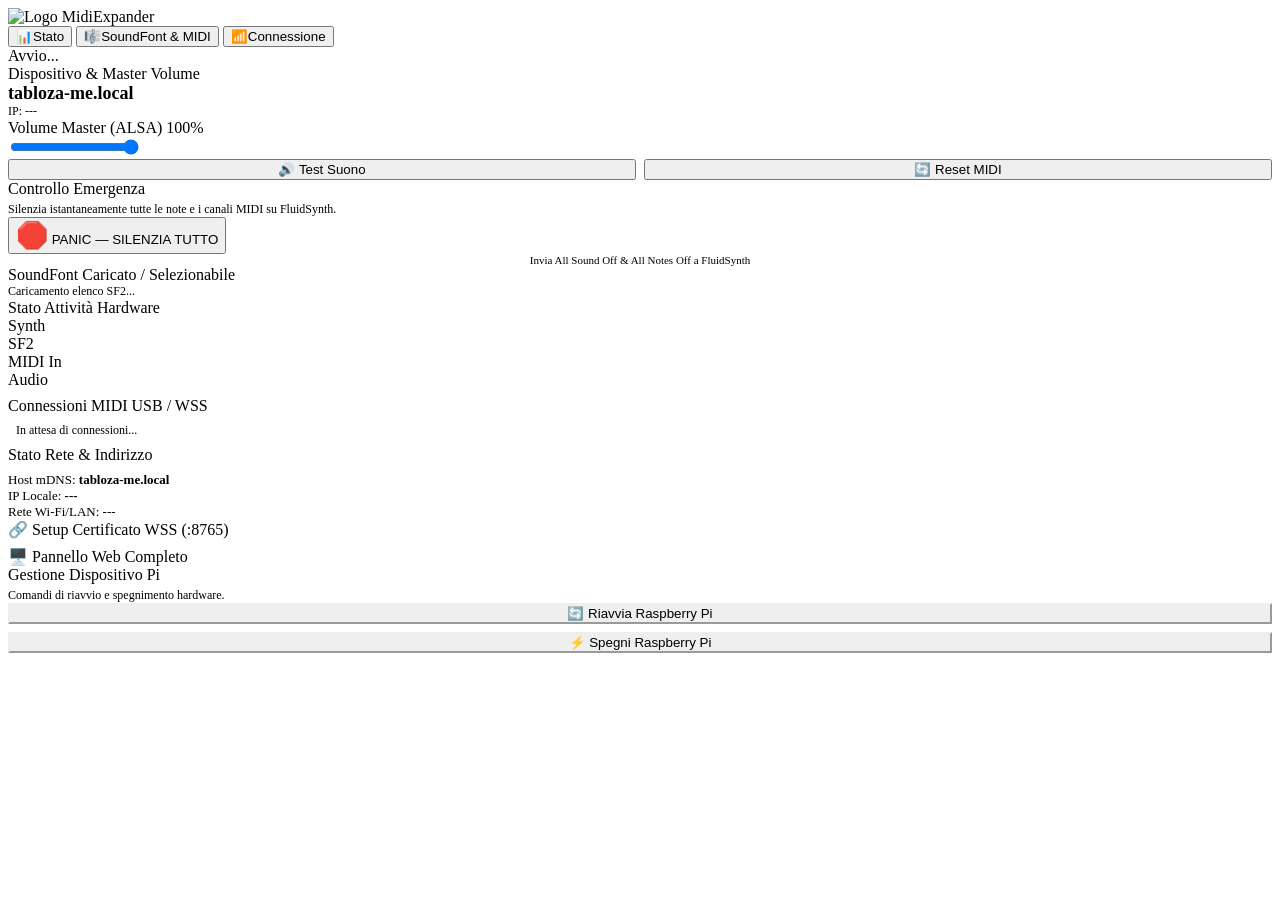
==== src/web/static/kiosk.html @ 0c9ff7b7 "feat: v3.0.0 - Kiosk Touch View per display 4.3, gestione reti Wi-Fi salvate e scansione abilitata i" ====
<!DOCTYPE html>
<html lang="it">
<head>
  <meta charset="UTF-8">
  <meta name="viewport" content="width=device-width, initial-scale=1.0, maximum-scale=1.0, user-scalable=no">
  <title>Tabloza MidiExpander — Touch Kiosk</title>
  <link rel="stylesheet" href="/static/kiosk.css?v=3.0.0">
</head>
<body>
  <div id="kiosk-app">
    <!-- Header & Tab Navigation -->
    <header class="kiosk-header">
      <div class="kiosk-brand">
        <img src="/static/logo-mark.svg" alt="Logo" width="24" height="24">
        <span class="kiosk-brand-title">MidiExpander</span>
      </div>

      <nav class="kiosk-nav">
        <button type="button" class="kiosk-tab-btn active" data-tab="0">
          <span>📊</span><span data-i18n="kioskTabStatus">Stato</span>
        </button>
        <button type="button" class="kiosk-tab-btn" data-tab="1">
          <span>🎼</span><span data-i18n="kioskTabSoundfont">SoundFont & MIDI</span>
        </button>
        <button type="button" class="kiosk-tab-btn" data-tab="2">
          <span>📶</span><span data-i18n="kioskTabConnection">Connessione</span>
        </button>
      </nav>

      <div class="kiosk-status-badge">
        <span class="status-dot" id="status-dot-indicator"></span>
        <span id="status-label-text">Avvio...</span>
      </div>
    </header>

    <!-- Main Viewport Slider -->
    <main class="kiosk-main">
      <div class="kiosk-slider" id="kiosk-slider">

        <!-- PAGE 0: STATO -->
        <div class="kiosk-page">
          <!-- Left Card: Synth & Volume -->
          <div class="kiosk-card">
            <div>
              <div class="card-title">Dispositivo & Master Volume</div>
              <div style="font-size: 18px; font-weight: 700;" id="kiosk-hostname">tabloza-me.local</div>
              <div style="font-size: 12px; color: var(--text-muted);" id="kiosk-ip">IP: ---</div>
            </div>

            <div class="volume-control">
              <div class="volume-header">
                <span>Volume Master (ALSA)</span>
                <span class="volume-val" id="vol-val-text">100%</span>
              </div>
              <input type="range" id="vol-slider" class="kiosk-slider-input" min="0" max="100" value="100">
            </div>

            <div style="display: flex; gap: 8px;">
              <button type="button" id="btn-sound-test" class="kiosk-btn kiosk-btn-primary" style="flex: 1;">
                🔊 Test Suono
              </button>
              <button type="button" id="btn-midi-reset" class="kiosk-btn" style="flex: 1;">
                🔄 Reset MIDI
              </button>
            </div>
          </div>

          <!-- Right Card: Panic Stop Notes -->
          <div class="kiosk-card">
            <div>
              <div class="card-title">Controllo Emergenza</div>
              <div style="font-size: 12px; color: var(--text-muted); margin-top: 4px;">
                Silenzia istantaneamente tutte le note e i canali MIDI su FluidSynth.
              </div>
            </div>

            <button type="button" id="btn-panic-stop" class="btn-panic">
              <span style="font-size: 26px;">🛑</span>
              <span id="panic-btn-text">PANIC — SILENZIA TUTTO</span>
            </button>

            <div style="font-size: 11px; color: var(--text-muted); text-align: center;">
              Invia All Sound Off & All Notes Off a FluidSynth
            </div>
          </div>
        </div>

        <!-- PAGE 1: SOUNDFONT & MIDI -->
        <div class="kiosk-page">
          <!-- Left Card: SoundFont Select -->
          <div class="kiosk-card">
            <div class="card-title">SoundFont Caricato / Selezionabile</div>
            <div class="sf2-scroll-list" id="sf2-list-container">
              <div style="color: var(--text-muted); font-size: 12px;">Caricamento elenco SF2...</div>
            </div>
          </div>

          <!-- Right Card: Activity & MIDI Inputs -->
          <div class="kiosk-card">
            <div>
              <div class="card-title">Stato Attività Hardware</div>
              <div class="activity-grid">
                <div class="act-box">
                  <div class="act-dot" id="dot-synth"></div>
                  <div class="act-label">Synth</div>
                </div>
                <div class="act-box">
                  <div class="act-dot" id="dot-sf2"></div>
                  <div class="act-label">SF2</div>
                </div>
                <div class="act-box">
                  <div class="act-dot" id="dot-midi"></div>
                  <div class="act-label">MIDI In</div>
                </div>
                <div class="act-box">
                  <div class="act-dot" id="dot-audio"></div>
                  <div class="act-label">Audio</div>
                </div>
              </div>
            </div>

            <div>
              <div class="card-title" style="margin-top: 8px;">Connessioni MIDI USB / WSS</div>
              <div id="kiosk-midi-inputs" style="font-size: 12px; color: var(--text-muted); background: var(--bg-dark); padding: 8px; border-radius: 6px; border: 1px solid var(--border-color);">
                In attesa di connessioni...
              </div>
            </div>
          </div>
        </div>

        <!-- PAGE 2: CONNESSIONE -->
        <div class="kiosk-page">
          <!-- Left Card: Rete & mDNS -->
          <div class="kiosk-card">
            <div>
              <div class="card-title">Stato Rete & Indirizzo</div>
              <div style="margin-top: 8px; font-size: 13px;">
                <div><span style="color: var(--text-muted);">Host mDNS:</span> <strong style="color: var(--accent-cyan);" id="net-mdns">tabloza-me.local</strong></div>
                <div><span style="color: var(--text-muted);">IP Locale:</span> <strong id="net-ip">---</strong></div>
                <div><span style="color: var(--text-muted);">Rete Wi-Fi/LAN:</span> <span id="net-name">---</span></div>
              </div>
            </div>

            <div style="display: flex; flex-direction: column; gap: 8px;">
              <a href="https://tabloza-me.local:8765/setup" target="_blank" class="kiosk-btn" style="text-decoration: none; color: var(--accent-cyan);">
                🔗 Setup Certificato WSS (:8765)
              </a>
              <a href="/" target="_blank" class="kiosk-btn" style="text-decoration: none; color: var(--text-main);">
                🖥️ Pannello Web Completo
              </a>
            </div>
          </div>

          <!-- Right Card: System Control -->
          <div class="kiosk-card">
            <div>
              <div class="card-title">Gestione Dispositivo Pi</div>
              <div style="font-size: 12px; color: var(--text-muted); margin-top: 4px;">
                Comandi di riavvio e spegnimento hardware.
              </div>
            </div>

            <div style="display: flex; flex-direction: column; gap: 8px;">
              <button type="button" id="btn-reboot" class="kiosk-btn" style="border-color: var(--accent-orange); color: var(--accent-orange);">
                🔄 Riavvia Raspberry Pi
              </button>
              <button type="button" id="btn-shutdown" class="kiosk-btn" style="border-color: var(--accent-red); color: var(--accent-red);">
                ⚡ Spegni Raspberry Pi
              </button>
            </div>
          </div>
        </div>

      </div>
    </main>
  </div>

  <script src="/static/kiosk.js?v=1.0.0"></script>
</body>
</html>
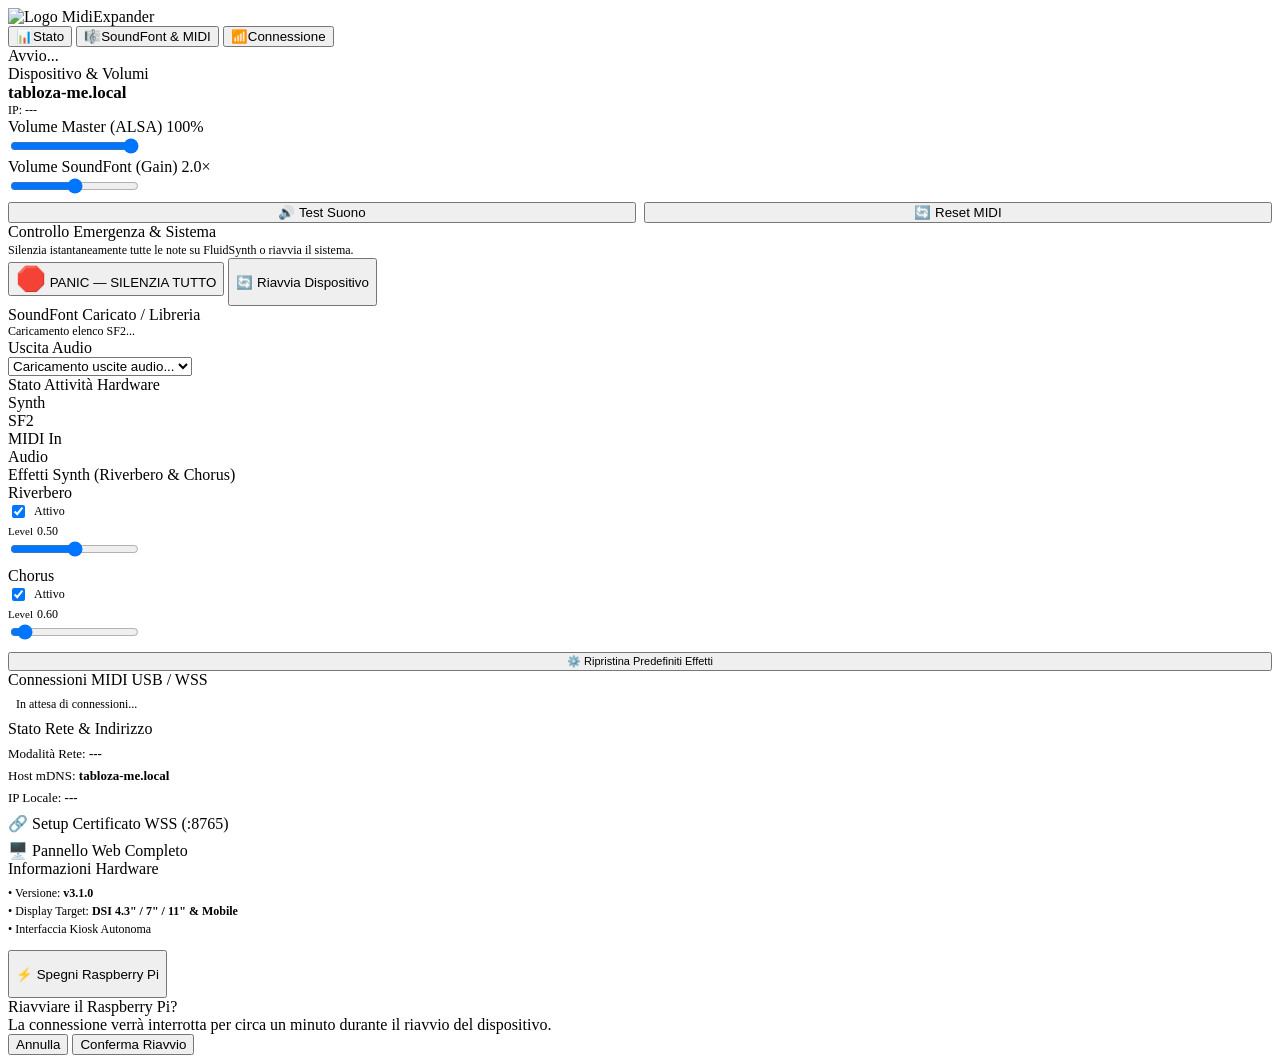
==== commit 632e05b1: "feat: v3.1.0 - Kiosk Touch UI con scroll indipendente, volume SF2 gain, reboot modal, selettore audi" ====
--- a/src/web/static/kiosk.html
+++ b/src/web/static/kiosk.html
@@ -4,7 +4,7 @@
   <meta charset="UTF-8">
   <meta name="viewport" content="width=device-width, initial-scale=1.0, maximum-scale=1.0, user-scalable=no">
   <title>Tabloza MidiExpander — Touch Kiosk</title>
-  <link rel="stylesheet" href="/static/kiosk.css?v=3.0.0">
+  <link rel="stylesheet" href="/static/kiosk.css?v=3.1.0">
 </head>
 <body>
   <div id="kiosk-app">
@@ -28,8 +28,8 @@
       </nav>
 
       <div class="kiosk-status-badge">
-        <span class="status-dot" id="status-dot-indicator"></span>
-        <span id="status-label-text">Avvio...</span>
+        <span class="status-dot startup" id="status-dot-indicator"></span>
+        <span id="status-label-text" data-i18n="kioskStatusStarting">Avvio...</span>
       </div>
     </header>
 
@@ -39,14 +39,15 @@
 
         <!-- PAGE 0: STATO -->
         <div class="kiosk-page">
-          <!-- Left Card: Synth & Volume -->
-          <div class="kiosk-card">
-            <div>
-              <div class="card-title">Dispositivo & Master Volume</div>
-              <div style="font-size: 18px; font-weight: 700;" id="kiosk-hostname">tabloza-me.local</div>
+          <!-- Left Card: Server Info, Master Volume & SF2 Gain -->
+          <div class="kiosk-card">
+            <div>
+              <div class="card-title">Dispositivo & Volumi</div>
+              <div style="font-size: 17px; font-weight: 700;" id="kiosk-hostname">tabloza-me.local</div>
               <div style="font-size: 12px; color: var(--text-muted);" id="kiosk-ip">IP: ---</div>
             </div>
 
+            <!-- Master Volume (ALSA) -->
             <div class="volume-control">
               <div class="volume-header">
                 <span>Volume Master (ALSA)</span>
@@ -55,7 +56,16 @@
               <input type="range" id="vol-slider" class="kiosk-slider-input" min="0" max="100" value="100">
             </div>
 
-            <div style="display: flex; gap: 8px;">
+            <!-- SoundFont Volume (SF2 Gain) -->
+            <div class="volume-control">
+              <div class="volume-header">
+                <span>Volume SoundFont (Gain)</span>
+                <span class="volume-val" id="sf2-gain-text">2.0×</span>
+              </div>
+              <input type="range" id="sf2-gain-slider" class="kiosk-slider-input" min="0" max="400" step="5" value="200">
+            </div>
+
+            <div style="display: flex; gap: 8px; margin-top: 4px;">
               <button type="button" id="btn-sound-test" class="kiosk-btn kiosk-btn-primary" style="flex: 1;">
                 🔊 Test Suono
               </button>
@@ -65,23 +75,23 @@
             </div>
           </div>
 
-          <!-- Right Card: Panic Stop Notes -->
-          <div class="kiosk-card">
-            <div>
-              <div class="card-title">Controllo Emergenza</div>
-              <div style="font-size: 12px; color: var(--text-muted); margin-top: 4px;">
-                Silenzia istantaneamente tutte le note e i canali MIDI su FluidSynth.
+          <!-- Right Card: Panic Stop Notes & Reboot -->
+          <div class="kiosk-card">
+            <div>
+              <div class="card-title">Controllo Emergenza & Sistema</div>
+              <div style="font-size: 12px; color: var(--text-muted); margin-top: 2px;">
+                Silenzia istantaneamente tutte le note su FluidSynth o riavvia il sistema.
               </div>
             </div>
 
             <button type="button" id="btn-panic-stop" class="btn-panic">
-              <span style="font-size: 26px;">🛑</span>
+              <span style="font-size: 24px;">🛑</span>
               <span id="panic-btn-text">PANIC — SILENZIA TUTTO</span>
             </button>
 
-            <div style="font-size: 11px; color: var(--text-muted); text-align: center;">
-              Invia All Sound Off & All Notes Off a FluidSynth
-            </div>
+            <button type="button" id="btn-open-reboot-modal" class="kiosk-btn kiosk-btn-danger" style="height: 48px;">
+              🔄 Riavvia Dispositivo
+            </button>
           </div>
         </div>
 
@@ -89,14 +99,23 @@
         <div class="kiosk-page">
           <!-- Left Card: SoundFont Select -->
           <div class="kiosk-card">
-            <div class="card-title">SoundFont Caricato / Selezionabile</div>
+            <div class="card-title">SoundFont Caricato / Libreria</div>
             <div class="sf2-scroll-list" id="sf2-list-container">
               <div style="color: var(--text-muted); font-size: 12px;">Caricamento elenco SF2...</div>
             </div>
           </div>
 
-          <!-- Right Card: Activity & MIDI Inputs -->
-          <div class="kiosk-card">
+          <!-- Right Card: Audio Output, Activity & Effects -->
+          <div class="kiosk-card">
+            <!-- Audio Output Device Picker -->
+            <div>
+              <div class="card-title">Uscita Audio</div>
+              <select id="kiosk-audio-device-select" class="kiosk-select">
+                <option value="">Caricamento uscite audio...</option>
+              </select>
+            </div>
+
+            <!-- Activity Status LEDs matching Standard UI -->
             <div>
               <div class="card-title">Stato Attività Hardware</div>
               <div class="activity-grid">
@@ -119,8 +138,48 @@
               </div>
             </div>
 
-            <div>
-              <div class="card-title" style="margin-top: 8px;">Connessioni MIDI USB / WSS</div>
+            <!-- Synth Effects (Reverb & Chorus) -->
+            <div>
+              <div class="card-title">Effetti Synth (Riverbero & Chorus)</div>
+              
+              <!-- Reverb -->
+              <div class="effect-box">
+                <div class="effect-header">
+                  <span class="effect-title">Riverbero</span>
+                  <label style="display: flex; align-items: center; gap: 6px; font-size: 12px; cursor: pointer;">
+                    <input type="checkbox" id="kiosk-reverb-toggle" checked> Attivo
+                  </label>
+                </div>
+                <div class="volume-header">
+                  <span style="font-size: 11px; color: var(--text-muted);">Level</span>
+                  <span class="volume-val" id="reverb-val-text" style="font-size: 12px;">0.50</span>
+                </div>
+                <input type="range" id="kiosk-reverb-level" class="kiosk-slider-input" min="0" max="1" step="0.01" value="0.5">
+              </div>
+
+              <!-- Chorus -->
+              <div class="effect-box" style="margin-top: 6px;">
+                <div class="effect-header">
+                  <span class="effect-title">Chorus</span>
+                  <label style="display: flex; align-items: center; gap: 6px; font-size: 12px; cursor: pointer;">
+                    <input type="checkbox" id="kiosk-chorus-toggle" checked> Attivo
+                  </label>
+                </div>
+                <div class="volume-header">
+                  <span style="font-size: 11px; color: var(--text-muted);">Level</span>
+                  <span class="volume-val" id="chorus-val-text" style="font-size: 12px;">0.60</span>
+                </div>
+                <input type="range" id="kiosk-chorus-level" class="kiosk-slider-input" min="0" max="10" step="0.05" value="0.6">
+              </div>
+
+              <button type="button" id="btn-kiosk-reset-effects" class="kiosk-btn" style="margin-top: 8px; width: 100%; font-size: 11px;">
+                ⚙️ Ripristina Predefiniti Effetti
+              </button>
+            </div>
+
+            <!-- MIDI Inputs -->
+            <div>
+              <div class="card-title">Connessioni MIDI USB / WSS</div>
               <div id="kiosk-midi-inputs" style="font-size: 12px; color: var(--text-muted); background: var(--bg-dark); padding: 8px; border-radius: 6px; border: 1px solid var(--border-color);">
                 In attesa di connessioni...
               </div>
@@ -134,14 +193,14 @@
           <div class="kiosk-card">
             <div>
               <div class="card-title">Stato Rete & Indirizzo</div>
-              <div style="margin-top: 8px; font-size: 13px;">
-                <div><span style="color: var(--text-muted);">Host mDNS:</span> <strong style="color: var(--accent-cyan);" id="net-mdns">tabloza-me.local</strong></div>
+              <div style="margin-top: 8px; font-size: 13px; display: flex; flex-direction: column; gap: 6px;">
+                <div><span style="color: var(--text-muted);">Modalità Rete:</span> <strong style="color: var(--accent-cyan);" id="net-mode-label">---</strong></div>
+                <div><span style="color: var(--text-muted);">Host mDNS:</span> <strong style="color: var(--text-main);" id="net-mdns">tabloza-me.local</strong></div>
                 <div><span style="color: var(--text-muted);">IP Locale:</span> <strong id="net-ip">---</strong></div>
-                <div><span style="color: var(--text-muted);">Rete Wi-Fi/LAN:</span> <span id="net-name">---</span></div>
-              </div>
-            </div>
-
-            <div style="display: flex; flex-direction: column; gap: 8px;">
+              </div>
+            </div>
+
+            <div style="display: flex; flex-direction: column; gap: 8px; margin-top: 8px;">
               <a href="https://tabloza-me.local:8765/setup" target="_blank" class="kiosk-btn" style="text-decoration: none; color: var(--accent-cyan);">
                 🔗 Setup Certificato WSS (:8765)
               </a>
@@ -151,30 +210,47 @@
             </div>
           </div>
 
-          <!-- Right Card: System Control -->
-          <div class="kiosk-card">
-            <div>
-              <div class="card-title">Gestione Dispositivo Pi</div>
-              <div style="font-size: 12px; color: var(--text-muted); margin-top: 4px;">
-                Comandi di riavvio e spegnimento hardware.
-              </div>
-            </div>
-
-            <div style="display: flex; flex-direction: column; gap: 8px;">
-              <button type="button" id="btn-reboot" class="kiosk-btn" style="border-color: var(--accent-orange); color: var(--accent-orange);">
-                🔄 Riavvia Raspberry Pi
-              </button>
-              <button type="button" id="btn-shutdown" class="kiosk-btn" style="border-color: var(--accent-red); color: var(--accent-red);">
-                ⚡ Spegni Raspberry Pi
-              </button>
-            </div>
+          <!-- Right Card: System Info -->
+          <div class="kiosk-card">
+            <div>
+              <div class="card-title">Informazioni Hardware</div>
+              <div style="font-size: 12px; color: var(--text-muted); margin-top: 6px; line-height: 1.5;">
+                <div>• Versione: <strong id="kiosk-version-text" style="color: var(--text-main);">v3.1.0</strong></div>
+                <div>• Display Target: <strong style="color: var(--accent-cyan);">DSI 4.3" / 7" / 11" & Mobile</strong></div>
+                <div>• Interfaccia Kiosk Autonoma</div>
+              </div>
+            </div>
+
+            <button type="button" id="btn-shutdown" class="kiosk-btn kiosk-btn-danger" style="height: 48px; margin-top: 12px;">
+              ⚡ Spegni Raspberry Pi
+            </button>
           </div>
         </div>
 
       </div>
     </main>
+
+    <!-- REBOOT CONFIRMATION MODAL -->
+    <div id="reboot-modal" class="kiosk-modal-overlay hidden">
+      <div class="kiosk-modal-card">
+        <div class="kiosk-modal-title" data-i18n="kioskRebootModalTitle">Riavviare il Raspberry Pi?</div>
+        <div class="kiosk-modal-body" data-i18n="kioskRebootModalBody">
+          La connessione verrà interrotta per circa un minuto durante il riavvio del dispositivo.
+        </div>
+        <div class="kiosk-modal-actions">
+          <button type="button" id="btn-reboot-modal-cancel" class="kiosk-btn" style="flex: 1;" data-i18n="kioskModalCancel">
+            Annulla
+          </button>
+          <button type="button" id="btn-reboot-modal-confirm" class="kiosk-btn kiosk-btn-danger" style="flex: 1;" data-i18n="kioskModalConfirm">
+            Conferma Riavvio
+          </button>
+        </div>
+      </div>
+    </div>
+
   </div>
 
-  <script src="/static/kiosk.js?v=1.0.0"></script>
+  <script src="/static/i18n.js?v=3.1.0"></script>
+  <script src="/static/kiosk.js?v=3.1.0"></script>
 </body>
 </html>
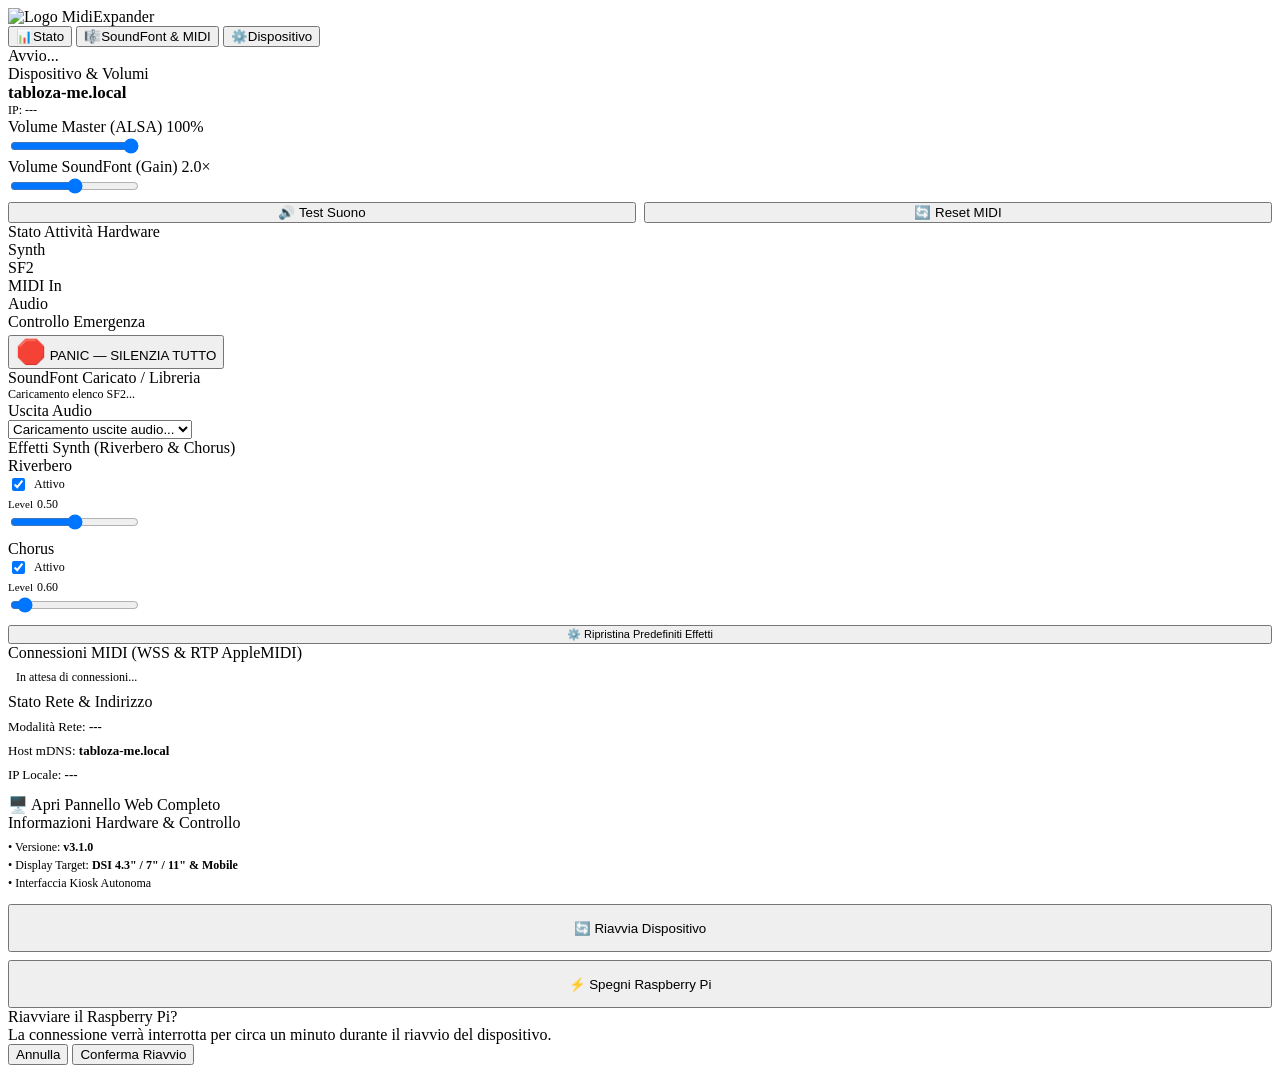
==== commit d32cc692: "fix: Kiosk UI layout mobile, LED stato pronto/caricamento, spostamento attivita su Tab 1 e Dispositi" ====
--- a/src/web/static/kiosk.html
+++ b/src/web/static/kiosk.html
@@ -23,7 +23,7 @@
           <span>🎼</span><span data-i18n="kioskTabSoundfont">SoundFont & MIDI</span>
         </button>
         <button type="button" class="kiosk-tab-btn" data-tab="2">
-          <span>📶</span><span data-i18n="kioskTabConnection">Connessione</span>
+          <span>⚙️</span><span data-i18n="kioskTabConnection">Dispositivo</span>
         </button>
       </nav>
 
@@ -39,7 +39,7 @@
 
         <!-- PAGE 0: STATO -->
         <div class="kiosk-page">
-          <!-- Left Card: Server Info, Master Volume & SF2 Gain -->
+          <!-- Left Card: Dispositivo & Volumi -->
           <div class="kiosk-card">
             <div>
               <div class="card-title">Dispositivo & Volumi</div>
@@ -75,37 +75,53 @@
             </div>
           </div>
 
-          <!-- Right Card: Panic Stop Notes & Reboot -->
-          <div class="kiosk-card">
-            <div>
-              <div class="card-title">Controllo Emergenza & Sistema</div>
-              <div style="font-size: 12px; color: var(--text-muted); margin-top: 2px;">
-                Silenzia istantaneamente tutte le note su FluidSynth o riavvia il sistema.
-              </div>
-            </div>
-
-            <button type="button" id="btn-panic-stop" class="btn-panic">
-              <span style="font-size: 24px;">🛑</span>
-              <span id="panic-btn-text">PANIC — SILENZIA TUTTO</span>
-            </button>
-
-            <button type="button" id="btn-open-reboot-modal" class="kiosk-btn kiosk-btn-danger" style="height: 48px;">
-              🔄 Riavvia Dispositivo
-            </button>
+          <!-- Right Card: Stato Attività Hardware & Panic -->
+          <div class="kiosk-card">
+            <!-- Activity Status LEDs matching Standard UI -->
+            <div>
+              <div class="card-title">Stato Attività Hardware</div>
+              <div class="activity-grid">
+                <div class="act-box">
+                  <div class="act-dot" id="dot-synth"></div>
+                  <div class="act-label">Synth</div>
+                </div>
+                <div class="act-box">
+                  <div class="act-dot" id="dot-sf2"></div>
+                  <div class="act-label">SF2</div>
+                </div>
+                <div class="act-box">
+                  <div class="act-dot" id="dot-midi"></div>
+                  <div class="act-label">MIDI In</div>
+                </div>
+                <div class="act-box">
+                  <div class="act-dot" id="dot-audio"></div>
+                  <div class="act-label">Audio</div>
+                </div>
+              </div>
+            </div>
+
+            <!-- Big Panic Button -->
+            <div>
+              <div class="card-title">Controllo Emergenza</div>
+              <button type="button" id="btn-panic-stop" class="btn-panic" style="margin-top: 4px;">
+                <span style="font-size: 24px;">🛑</span>
+                <span id="panic-btn-text">PANIC — SILENZIA TUTTO</span>
+              </button>
+            </div>
           </div>
         </div>
 
         <!-- PAGE 1: SOUNDFONT & MIDI -->
         <div class="kiosk-page">
           <!-- Left Card: SoundFont Select -->
-          <div class="kiosk-card">
+          <div class="kiosk-card" style="display: flex; flex-direction: column;">
             <div class="card-title">SoundFont Caricato / Libreria</div>
             <div class="sf2-scroll-list" id="sf2-list-container">
               <div style="color: var(--text-muted); font-size: 12px;">Caricamento elenco SF2...</div>
             </div>
           </div>
 
-          <!-- Right Card: Audio Output, Activity & Effects -->
+          <!-- Right Card: Audio Output, Effects & MIDI Connections -->
           <div class="kiosk-card">
             <!-- Audio Output Device Picker -->
             <div>
@@ -113,29 +129,6 @@
               <select id="kiosk-audio-device-select" class="kiosk-select">
                 <option value="">Caricamento uscite audio...</option>
               </select>
-            </div>
-
-            <!-- Activity Status LEDs matching Standard UI -->
-            <div>
-              <div class="card-title">Stato Attività Hardware</div>
-              <div class="activity-grid">
-                <div class="act-box">
-                  <div class="act-dot" id="dot-synth"></div>
-                  <div class="act-label">Synth</div>
-                </div>
-                <div class="act-box">
-                  <div class="act-dot" id="dot-sf2"></div>
-                  <div class="act-label">SF2</div>
-                </div>
-                <div class="act-box">
-                  <div class="act-dot" id="dot-midi"></div>
-                  <div class="act-label">MIDI In</div>
-                </div>
-                <div class="act-box">
-                  <div class="act-dot" id="dot-audio"></div>
-                  <div class="act-label">Audio</div>
-                </div>
-              </div>
             </div>
 
             <!-- Synth Effects (Reverb & Chorus) -->
@@ -177,9 +170,9 @@
               </button>
             </div>
 
-            <!-- MIDI Inputs -->
-            <div>
-              <div class="card-title">Connessioni MIDI USB / WSS</div>
+            <!-- MIDI Inputs (WSS & RTP AppleMIDI) -->
+            <div>
+              <div class="card-title">Connessioni MIDI (WSS & RTP AppleMIDI)</div>
               <div id="kiosk-midi-inputs" style="font-size: 12px; color: var(--text-muted); background: var(--bg-dark); padding: 8px; border-radius: 6px; border: 1px solid var(--border-color);">
                 In attesa di connessioni...
               </div>
@@ -187,33 +180,30 @@
           </div>
         </div>
 
-        <!-- PAGE 2: CONNESSIONE -->
+        <!-- PAGE 2: DISPOSITIVO -->
         <div class="kiosk-page">
           <!-- Left Card: Rete & mDNS -->
           <div class="kiosk-card">
             <div>
               <div class="card-title">Stato Rete & Indirizzo</div>
-              <div style="margin-top: 8px; font-size: 13px; display: flex; flex-direction: column; gap: 6px;">
+              <div style="margin-top: 8px; font-size: 13px; display: flex; flex-direction: column; gap: 8px;">
                 <div><span style="color: var(--text-muted);">Modalità Rete:</span> <strong style="color: var(--accent-cyan);" id="net-mode-label">---</strong></div>
                 <div><span style="color: var(--text-muted);">Host mDNS:</span> <strong style="color: var(--text-main);" id="net-mdns">tabloza-me.local</strong></div>
                 <div><span style="color: var(--text-muted);">IP Locale:</span> <strong id="net-ip">---</strong></div>
               </div>
             </div>
 
-            <div style="display: flex; flex-direction: column; gap: 8px; margin-top: 8px;">
-              <a href="https://tabloza-me.local:8765/setup" target="_blank" class="kiosk-btn" style="text-decoration: none; color: var(--accent-cyan);">
-                🔗 Setup Certificato WSS (:8765)
+            <div style="display: flex; flex-direction: column; gap: 8px; margin-top: 12px;">
+              <a href="/" target="_blank" class="kiosk-btn" style="text-decoration: none; color: var(--text-main);">
+                🖥️ Apri Pannello Web Completo
               </a>
-              <a href="/" target="_blank" class="kiosk-btn" style="text-decoration: none; color: var(--text-main);">
-                🖥️ Pannello Web Completo
-              </a>
-            </div>
-          </div>
-
-          <!-- Right Card: System Info -->
-          <div class="kiosk-card">
-            <div>
-              <div class="card-title">Informazioni Hardware</div>
+            </div>
+          </div>
+
+          <!-- Right Card: System Control & Reboot/Shutdown -->
+          <div class="kiosk-card">
+            <div>
+              <div class="card-title">Informazioni Hardware & Controllo</div>
               <div style="font-size: 12px; color: var(--text-muted); margin-top: 6px; line-height: 1.5;">
                 <div>• Versione: <strong id="kiosk-version-text" style="color: var(--text-main);">v3.1.0</strong></div>
                 <div>• Display Target: <strong style="color: var(--accent-cyan);">DSI 4.3" / 7" / 11" & Mobile</strong></div>
@@ -221,9 +211,14 @@
               </div>
             </div>
 
-            <button type="button" id="btn-shutdown" class="kiosk-btn kiosk-btn-danger" style="height: 48px; margin-top: 12px;">
-              ⚡ Spegni Raspberry Pi
-            </button>
+            <div style="display: flex; flex-direction: column; gap: 8px; margin-top: 12px;">
+              <button type="button" id="btn-open-reboot-modal" class="kiosk-btn kiosk-btn-danger" style="height: 48px;">
+                🔄 Riavvia Dispositivo
+              </button>
+              <button type="button" id="btn-shutdown" class="kiosk-btn kiosk-btn-danger" style="height: 48px;">
+                ⚡ Spegni Raspberry Pi
+              </button>
+            </div>
           </div>
         </div>
 
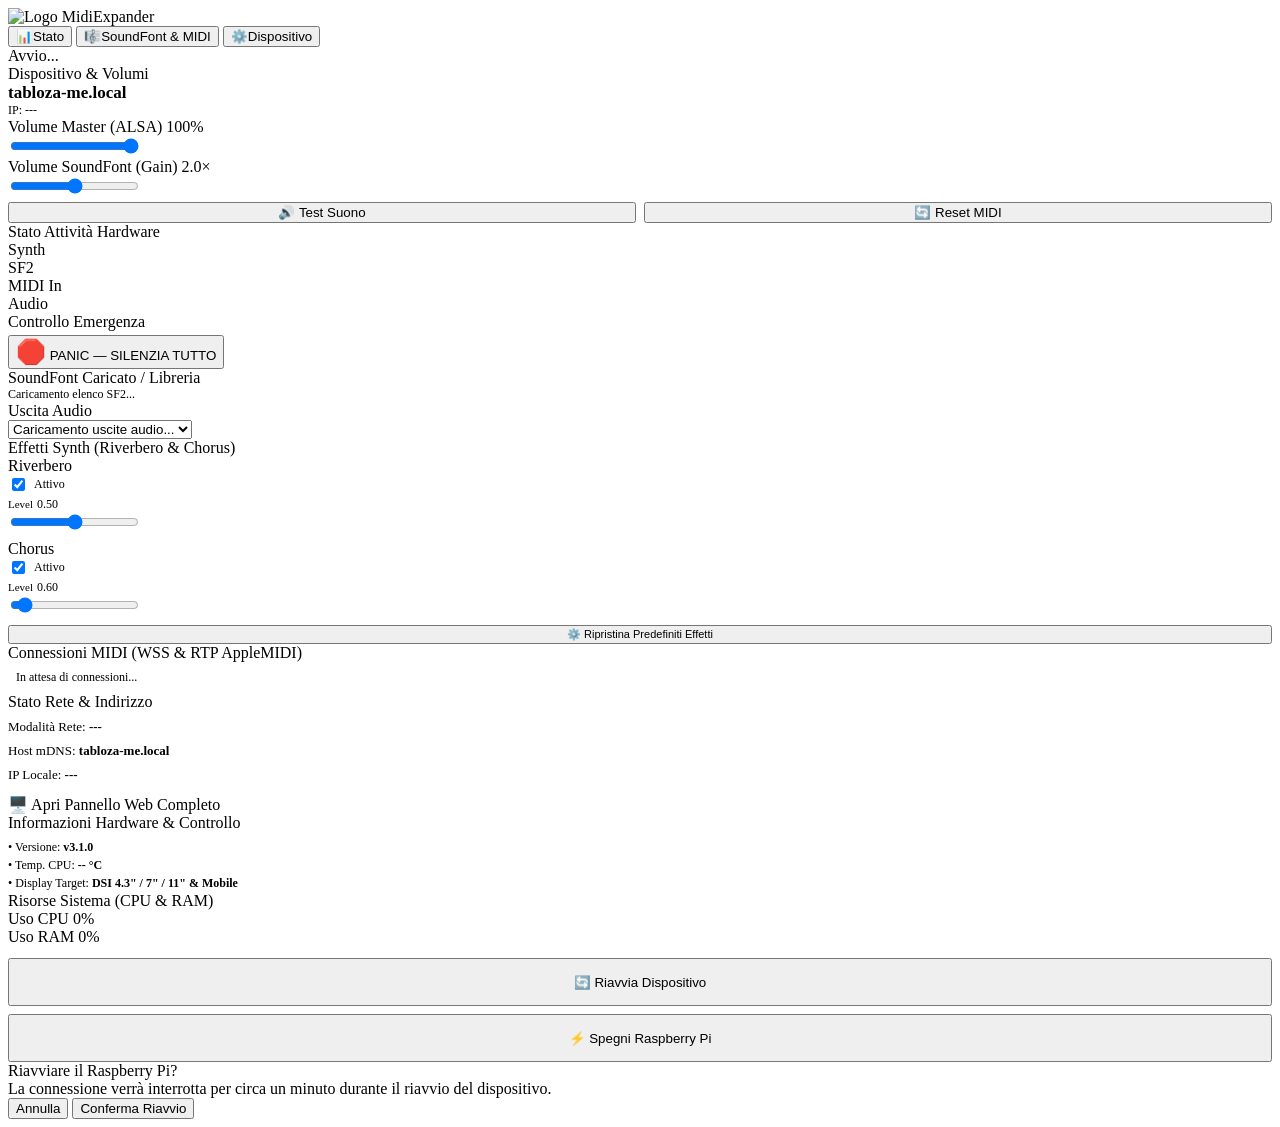
==== commit 0be1bcf7: "feat: v3.1.0 - Pulsanti Carica e Predefinito per SF2, Riquadri CPU % e RAM % su Kiosk Tab 3, ed endp" ====
--- a/src/web/static/kiosk.html
+++ b/src/web/static/kiosk.html
@@ -206,8 +206,34 @@
               <div class="card-title">Informazioni Hardware & Controllo</div>
               <div style="font-size: 12px; color: var(--text-muted); margin-top: 6px; line-height: 1.5;">
                 <div>• Versione: <strong id="kiosk-version-text" style="color: var(--text-main);">v3.1.0</strong></div>
+                <div>• Temp. CPU: <strong id="stat-temp-val" style="color: var(--accent-cyan);">-- °C</strong></div>
                 <div>• Display Target: <strong style="color: var(--accent-cyan);">DSI 4.3" / 7" / 11" & Mobile</strong></div>
-                <div>• Interfaccia Kiosk Autonoma</div>
+              </div>
+            </div>
+
+            <!-- Stats Hardware (CPU & RAM) -->
+            <div>
+              <div class="card-title">Risorse Sistema (CPU & RAM)</div>
+              <div class="stats-grid">
+                <div class="stat-box">
+                  <div class="stat-box-header">
+                    <span data-i18n="kioskCpuUsage">Uso CPU</span>
+                    <span class="stat-val" id="stat-cpu-val">0%</span>
+                  </div>
+                  <div class="stat-bar-track">
+                    <div class="stat-bar-fill" id="stat-cpu-fill" style="width: 0%;"></div>
+                  </div>
+                </div>
+
+                <div class="stat-box">
+                  <div class="stat-box-header">
+                    <span data-i18n="kioskRamUsage">Uso RAM</span>
+                    <span class="stat-val" id="stat-ram-val">0%</span>
+                  </div>
+                  <div class="stat-bar-track">
+                    <div class="stat-bar-fill" id="stat-ram-fill" style="width: 0%;"></div>
+                  </div>
+                </div>
               </div>
             </div>
 
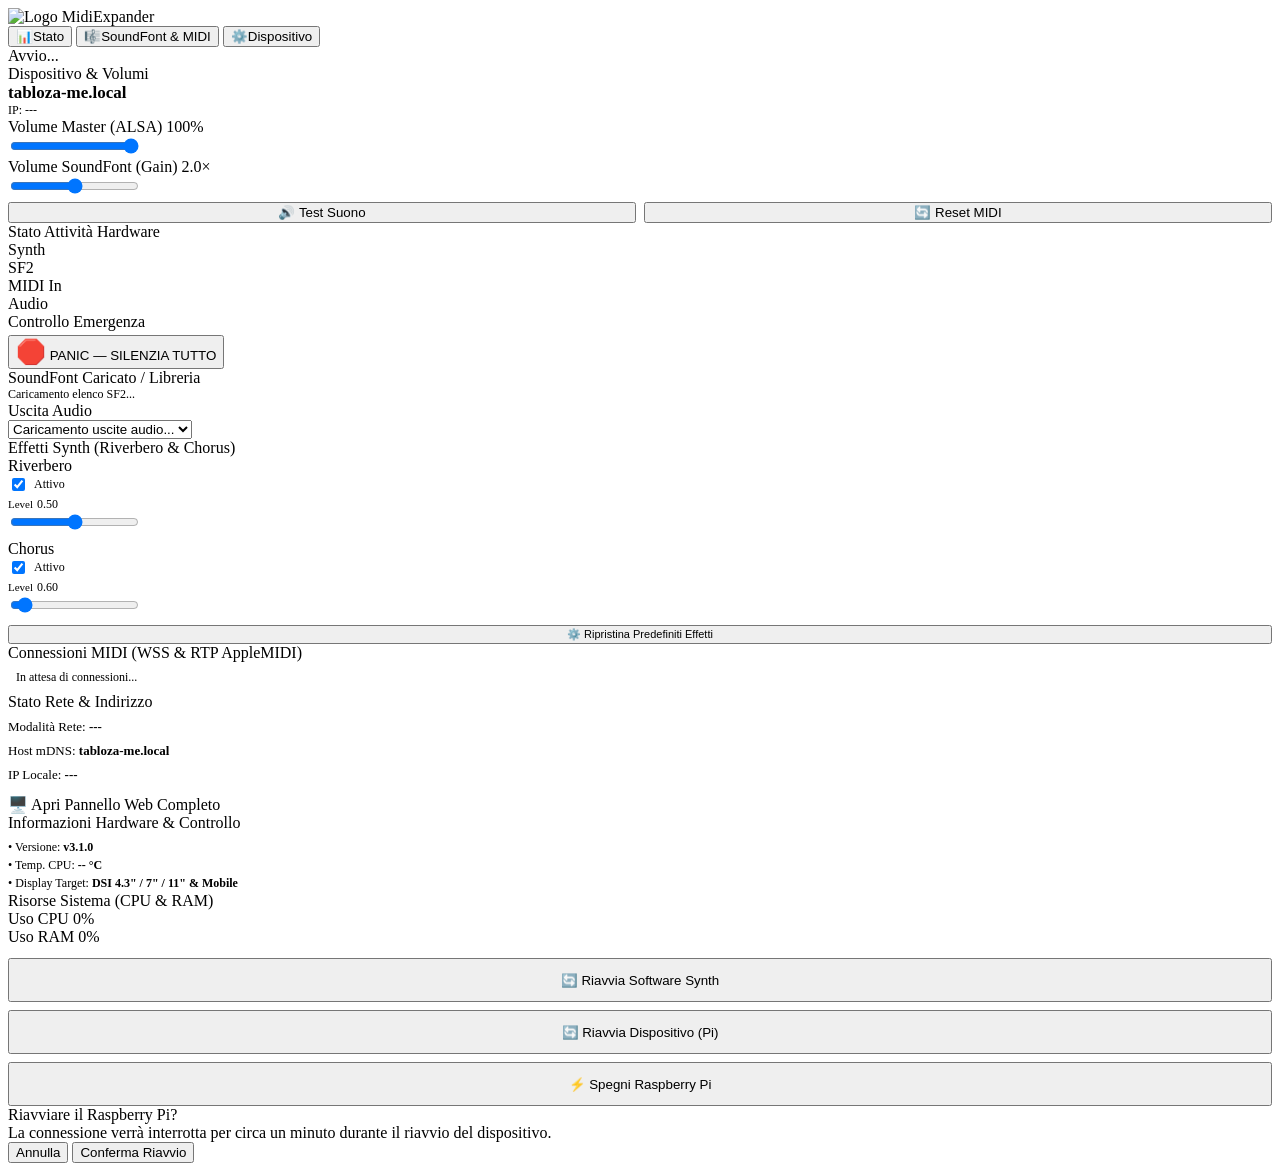
==== commit e66207ce: "feat: pulsante Riavvia Software in entrambe le interfacce ed endpoint /api/synth/restart-software" ====
--- a/src/web/static/kiosk.html
+++ b/src/web/static/kiosk.html
@@ -238,10 +238,13 @@
             </div>
 
             <div style="display: flex; flex-direction: column; gap: 8px; margin-top: 12px;">
-              <button type="button" id="btn-open-reboot-modal" class="kiosk-btn kiosk-btn-danger" style="height: 48px;">
-                🔄 Riavvia Dispositivo
-              </button>
-              <button type="button" id="btn-shutdown" class="kiosk-btn kiosk-btn-danger" style="height: 48px;">
+              <button type="button" id="btn-kiosk-restart-software" class="kiosk-btn kiosk-btn-primary" style="height: 44px;">
+                🔄 Riavvia Software Synth
+              </button>
+              <button type="button" id="btn-open-reboot-modal" class="kiosk-btn kiosk-btn-danger" style="height: 44px;">
+                🔄 Riavvia Dispositivo (Pi)
+              </button>
+              <button type="button" id="btn-shutdown" class="kiosk-btn kiosk-btn-danger" style="height: 44px;">
                 ⚡ Spegni Raspberry Pi
               </button>
             </div>
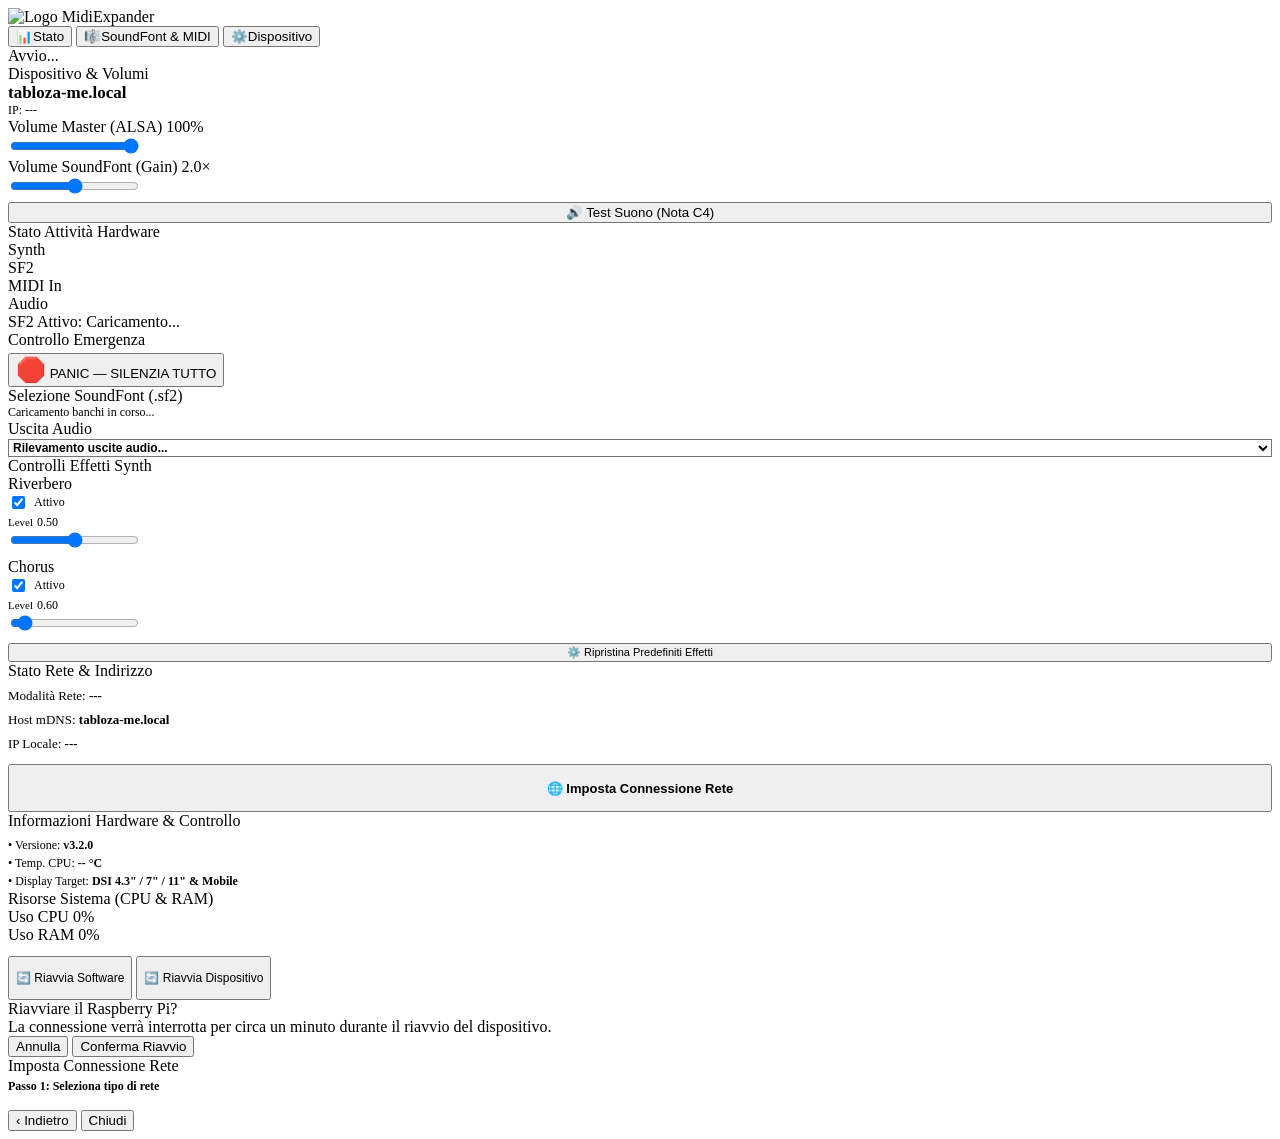
==== commit 28c8d4f0: "release: v3.2.0 - Kiosk restructuring, connection wizard modal, active SF2 indicator, star default b" ====
--- a/src/web/static/kiosk.html
+++ b/src/web/static/kiosk.html
@@ -57,20 +57,14 @@
             </div>
 
             <!-- SoundFont Volume (SF2 Gain) -->
-            <div class="volume-control">
-              <div class="volume-header">
+            <div class="volume-header">
                 <span>Volume SoundFont (Gain)</span>
                 <span class="volume-val" id="sf2-gain-text">2.0×</span>
               </div>
               <input type="range" id="sf2-gain-slider" class="kiosk-slider-input" min="0" max="400" step="5" value="200">
-            </div>
-
-            <div style="display: flex; gap: 8px; margin-top: 4px;">
-              <button type="button" id="btn-sound-test" class="kiosk-btn kiosk-btn-primary" style="flex: 1;">
-                🔊 Test Suono
-              </button>
-              <button type="button" id="btn-midi-reset" class="kiosk-btn" style="flex: 1;">
-                🔄 Reset MIDI
+                   <div style="display: flex; gap: 8px; margin-top: 4px;">
+              <button type="button" id="btn-sound-test" class="kiosk-btn kiosk-btn-primary" style="width: 100%;">
+                🔊 Test Suono (Nota C4)
               </button>
             </div>
           </div>
@@ -97,6 +91,9 @@
                   <div class="act-dot" id="dot-audio"></div>
                   <div class="act-label">Audio</div>
                 </div>
+              </div>
+              <div class="kiosk-active-sf-text" id="kiosk-active-sf2-display">
+                SF2 Attivo: Caricamento...
               </div>
             </div>
 
@@ -113,28 +110,30 @@
 
         <!-- PAGE 1: SOUNDFONT & MIDI -->
         <div class="kiosk-page">
-          <!-- Left Card: SoundFont Select -->
-          <div class="kiosk-card" style="display: flex; flex-direction: column;">
-            <div class="card-title">SoundFont Caricato / Libreria</div>
-            <div class="sf2-scroll-list" id="sf2-list-container">
-              <div style="color: var(--text-muted); font-size: 12px;">Caricamento elenco SF2...</div>
-            </div>
-          </div>
-
-          <!-- Right Card: Audio Output, Effects & MIDI Connections -->
-          <div class="kiosk-card">
-            <!-- Audio Output Device Picker -->
-            <div>
-              <div class="card-title">Uscita Audio</div>
-              <select id="kiosk-audio-device-select" class="kiosk-select">
-                <option value="">Caricamento uscite audio...</option>
+          <!-- Left Card: SoundFont SF2 Selection & Gain -->
+          <div class="kiosk-card">
+            <div>
+              <div class="card-title">Selezione SoundFont (.sf2)</div>
+              <div class="sf2-scroll-list" id="sf2-list-container">
+                <div style="color: var(--text-muted); font-size: 12px;">Caricamento banchi in corso...</div>
+              </div>
+            </div>
+          </div>
+
+          <!-- Right Card: Audio Output & Reverb/Chorus Effects -->
+          <div class="kiosk-card">
+            <!-- Uscita Audio Select -->
+            <div>
+              <div class="card-title" data-i18n="kioskAudioDevice">Uscita Audio</div>
+              <select id="kiosk-audio-device-select" class="kiosk-btn" style="width: 100%; font-size: 12px; font-weight: bold; background: var(--bg-dark);">
+                <option value="">Rilevamento uscite audio...</option>
               </select>
             </div>
 
-            <!-- Synth Effects (Reverb & Chorus) -->
-            <div>
-              <div class="card-title">Effetti Synth (Riverbero & Chorus)</div>
-              
+            <!-- Effects Controls (Reverb & Chorus) -->
+            <div>
+              <div class="card-title">Controlli Effetti Synth</div>
+
               <!-- Reverb -->
               <div class="effect-box">
                 <div class="effect-header">
@@ -169,14 +168,6 @@
                 ⚙️ Ripristina Predefiniti Effetti
               </button>
             </div>
-
-            <!-- MIDI Inputs (WSS & RTP AppleMIDI) -->
-            <div>
-              <div class="card-title">Connessioni MIDI (WSS & RTP AppleMIDI)</div>
-              <div id="kiosk-midi-inputs" style="font-size: 12px; color: var(--text-muted); background: var(--bg-dark); padding: 8px; border-radius: 6px; border: 1px solid var(--border-color);">
-                In attesa di connessioni...
-              </div>
-            </div>
           </div>
         </div>
 
@@ -194,18 +185,18 @@
             </div>
 
             <div style="display: flex; flex-direction: column; gap: 8px; margin-top: 12px;">
-              <a href="/" target="_blank" class="kiosk-btn" style="text-decoration: none; color: var(--text-main);">
-                🖥️ Apri Pannello Web Completo
-              </a>
-            </div>
-          </div>
-
-          <!-- Right Card: System Control & Reboot/Shutdown -->
+              <button type="button" id="btn-open-conn-wizard" class="kiosk-btn kiosk-btn-primary" style="height: 48px; font-size: 13px; font-weight: bold;">
+                🌐 Imposta Connessione Rete
+              </button>
+            </div>
+          </div>
+
+          <!-- Right Card: System Control & Reboot -->
           <div class="kiosk-card">
             <div>
               <div class="card-title">Informazioni Hardware & Controllo</div>
               <div style="font-size: 12px; color: var(--text-muted); margin-top: 6px; line-height: 1.5;">
-                <div>• Versione: <strong id="kiosk-version-text" style="color: var(--text-main);">v3.1.0</strong></div>
+                <div>• Versione: <strong id="kiosk-version-text" style="color: var(--text-main);">v3.2.0</strong></div>
                 <div>• Temp. CPU: <strong id="stat-temp-val" style="color: var(--accent-cyan);">-- °C</strong></div>
                 <div>• Display Target: <strong style="color: var(--accent-cyan);">DSI 4.3" / 7" / 11" & Mobile</strong></div>
               </div>
@@ -237,16 +228,16 @@
               </div>
             </div>
 
-            <div style="display: flex; flex-direction: column; gap: 8px; margin-top: 12px;">
-              <button type="button" id="btn-kiosk-restart-software" class="kiosk-btn kiosk-btn-primary" style="height: 44px;">
-                🔄 Riavvia Software Synth
-              </button>
-              <button type="button" id="btn-open-reboot-modal" class="kiosk-btn kiosk-btn-danger" style="height: 44px;">
-                🔄 Riavvia Dispositivo (Pi)
-              </button>
-              <button type="button" id="btn-shutdown" class="kiosk-btn kiosk-btn-danger" style="height: 44px;">
-                ⚡ Spegni Raspberry Pi
-              </button>
+            <div class="kiosk-btn-row" style="margin-top: 12px;">
+              <button type="button" id="btn-kiosk-restart-software" class="kiosk-btn kiosk-btn-primary" style="height: 44px; font-size: 12px;">
+                🔄 Riavvia Software
+              </button>
+              <button type="button" id="btn-open-reboot-modal" class="kiosk-btn kiosk-btn-danger" style="height: 44px; font-size: 12px;">
+                🔄 Riavvia Dispositivo
+              </button>
+            </div>
+          </div>
+        </div>
             </div>
           </div>
         </div>
@@ -270,11 +261,32 @@
           </button>
         </div>
       </div>
+    <!-- CONNECTION WIZARD MODAL -->
+    <div id="conn-wizard-modal" class="kiosk-modal-overlay hidden">
+      <div class="kiosk-modal-card" style="max-width: 480px;">
+        <div class="kiosk-modal-title" id="wizard-modal-title" data-i18n="kioskConnWizardTitle">Imposta Connessione Rete</div>
+        <div id="wizard-step-indicator" style="font-size: 12px; color: var(--accent-cyan); font-weight: 600; margin-top: 4px;" data-i18n="kioskConnWizardStep1">
+          Passo 1: Seleziona tipo di rete
+        </div>
+
+        <div class="wizard-step-container" id="wizard-content-area" style="margin-top: 12px;">
+          <!-- Injected via JS -->
+        </div>
+
+        <div class="kiosk-modal-actions" style="margin-top: 16px;">
+          <button type="button" id="btn-wizard-back" class="kiosk-btn hidden" style="flex: 1;" data-i18n="kioskConnBack">
+            ‹ Indietro
+          </button>
+          <button type="button" id="btn-wizard-close" class="kiosk-btn" style="flex: 1;" data-i18n="kioskConnClose">
+            Chiudi
+          </button>
+        </div>
+      </div>
     </div>
 
   </div>
 
-  <script src="/static/i18n.js?v=3.1.0"></script>
-  <script src="/static/kiosk.js?v=3.1.0"></script>
+  <script src="/static/i18n.js?v=3.2.0"></script>
+  <script src="/static/kiosk.js?v=3.2.0"></script>
 </body>
 </html>
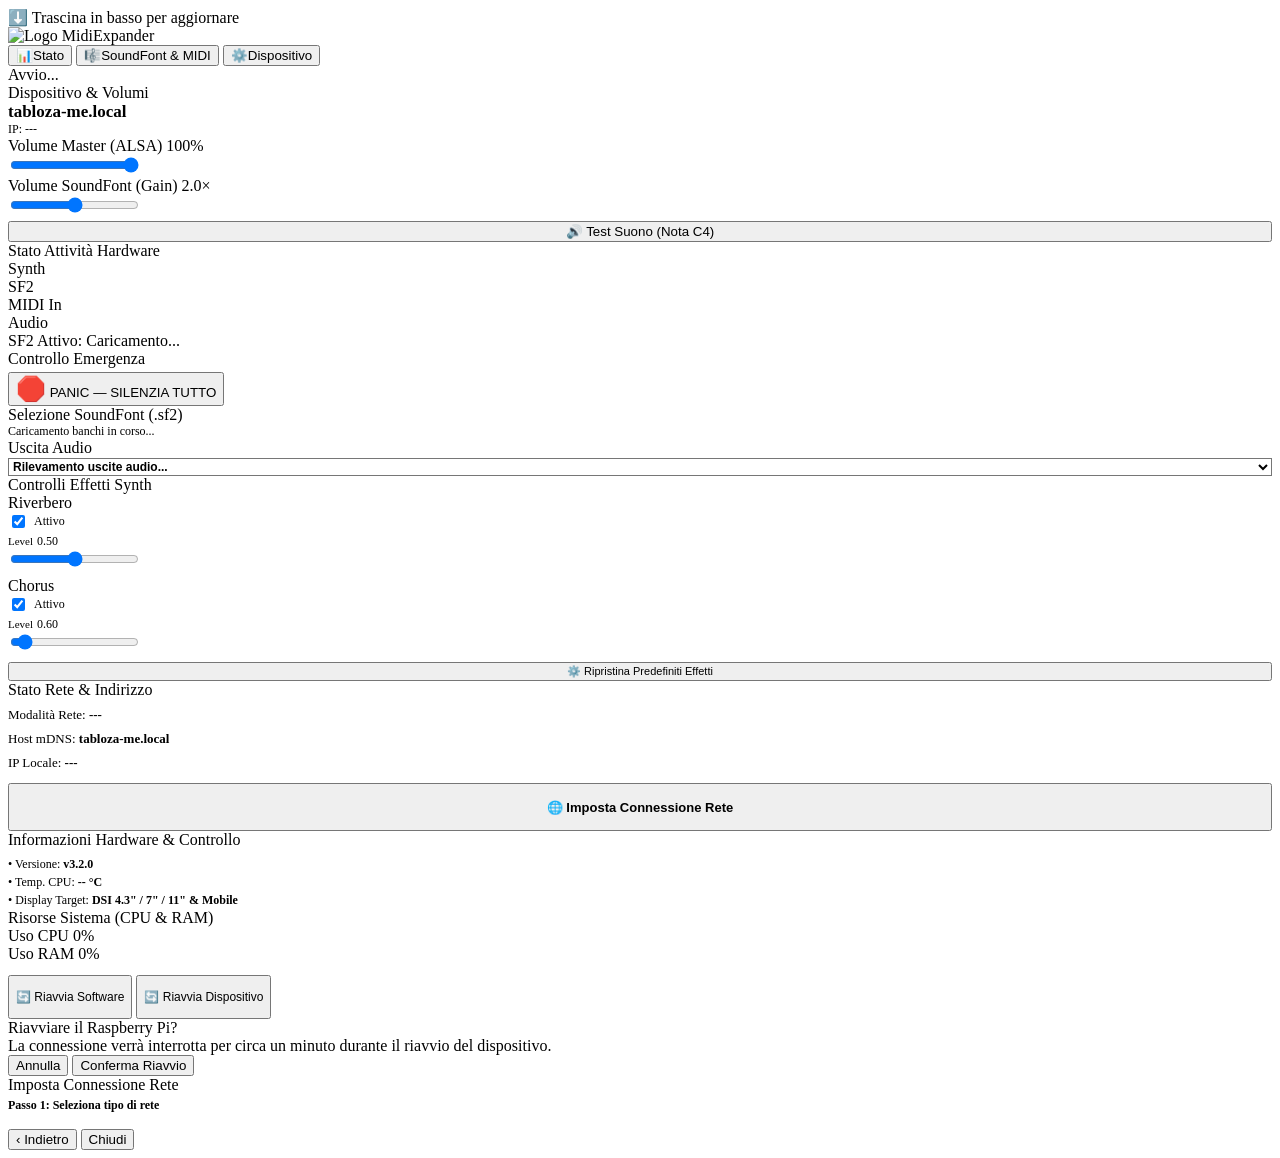
==== commit 467902f1: "feat: aggiunta gesture Pull-to-Refresh per l'interfaccia Kiosk Touch UI" ====
--- a/src/web/static/kiosk.html
+++ b/src/web/static/kiosk.html
@@ -4,10 +4,16 @@
   <meta charset="UTF-8">
   <meta name="viewport" content="width=device-width, initial-scale=1.0, maximum-scale=1.0, user-scalable=no">
   <title>Tabloza MidiExpander — Touch Kiosk</title>
-  <link rel="stylesheet" href="/static/kiosk.css?v=3.1.0">
+  <link rel="stylesheet" href="/static/kiosk.css?v=3.2.0">
 </head>
 <body>
   <div id="kiosk-app">
+    <!-- PULL TO REFRESH INDICATOR -->
+    <div id="kiosk-pull-indicator" class="pull-refresh-indicator">
+      <span id="pull-icon">⬇️</span>
+      <span id="pull-text">Trascina in basso per aggiornare</span>
+    </div>
+
     <!-- Header & Tab Navigation -->
     <header class="kiosk-header">
       <div class="kiosk-brand">
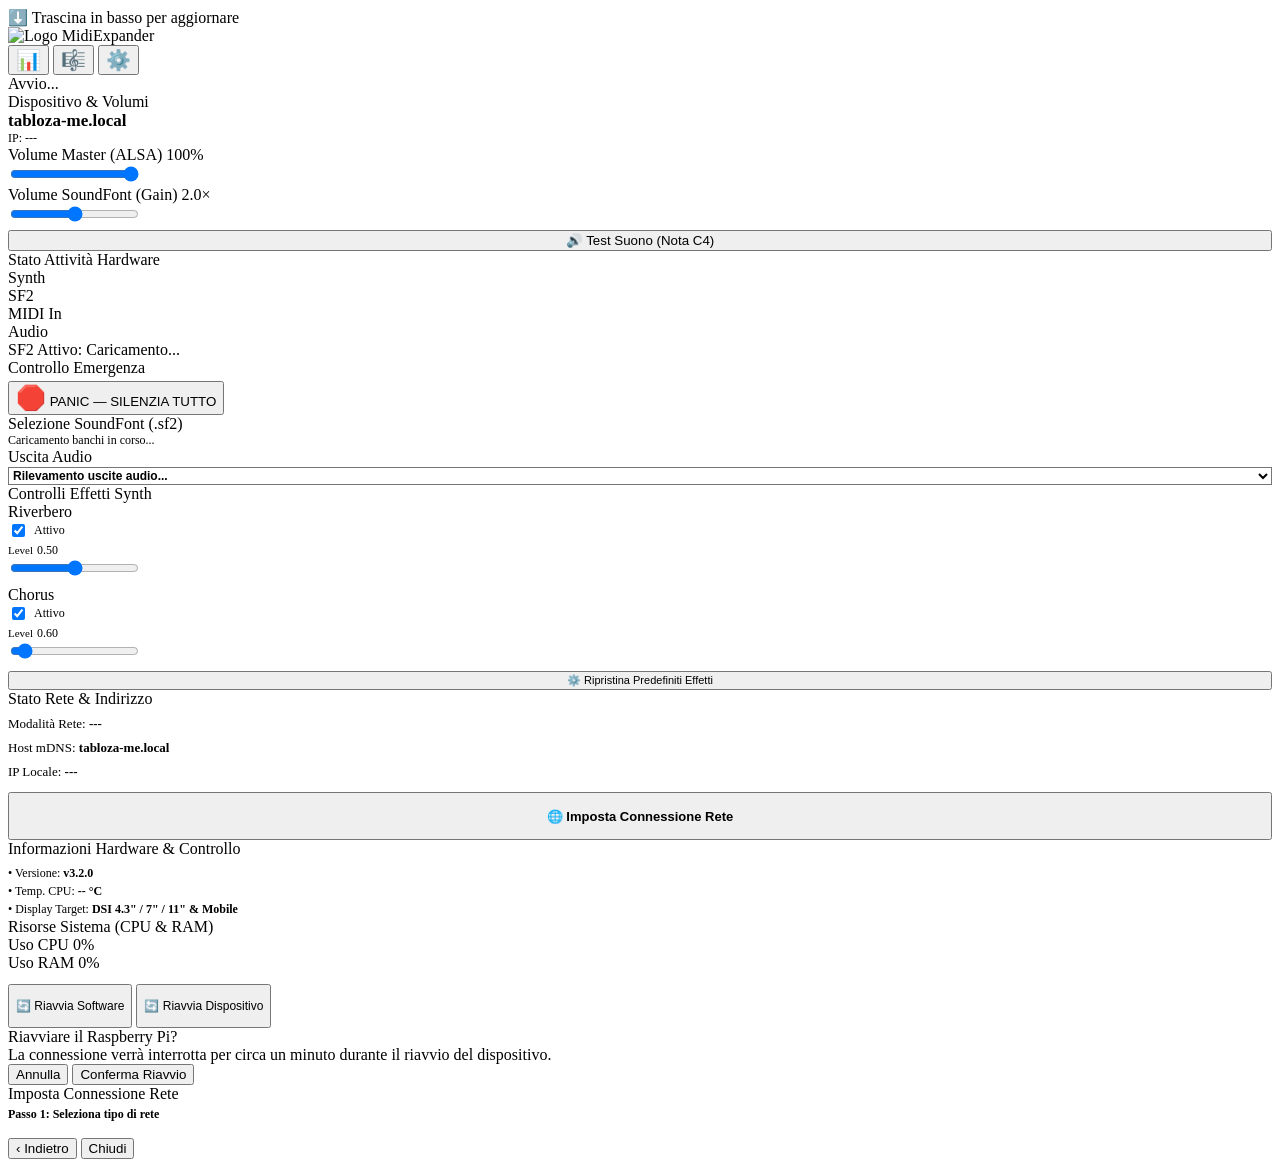
==== commit 569c3371: "fix: correzione modale imposta connessione, icone nav in alto e feedback visivo LED per test suono" ====
--- a/src/web/static/kiosk.html
+++ b/src/web/static/kiosk.html
@@ -22,14 +22,14 @@
       </div>
 
       <nav class="kiosk-nav">
-        <button type="button" class="kiosk-tab-btn active" data-tab="0">
-          <span>📊</span><span data-i18n="kioskTabStatus">Stato</span>
+        <button type="button" class="kiosk-tab-btn active" data-tab="0" title="Stato">
+          <span style="font-size: 20px;">📊</span>
         </button>
-        <button type="button" class="kiosk-tab-btn" data-tab="1">
-          <span>🎼</span><span data-i18n="kioskTabSoundfont">SoundFont & MIDI</span>
+        <button type="button" class="kiosk-tab-btn" data-tab="1" title="SoundFont & MIDI">
+          <span style="font-size: 20px;">🎼</span>
         </button>
-        <button type="button" class="kiosk-tab-btn" data-tab="2">
-          <span>⚙️</span><span data-i18n="kioskTabConnection">Dispositivo</span>
+        <button type="button" class="kiosk-tab-btn" data-tab="2" title="Dispositivo">
+          <span style="font-size: 20px;">⚙️</span>
         </button>
       </nav>
 
@@ -267,6 +267,8 @@
           </button>
         </div>
       </div>
+    </div>
+
     <!-- CONNECTION WIZARD MODAL -->
     <div id="conn-wizard-modal" class="kiosk-modal-overlay hidden">
       <div class="kiosk-modal-card" style="max-width: 480px;">
